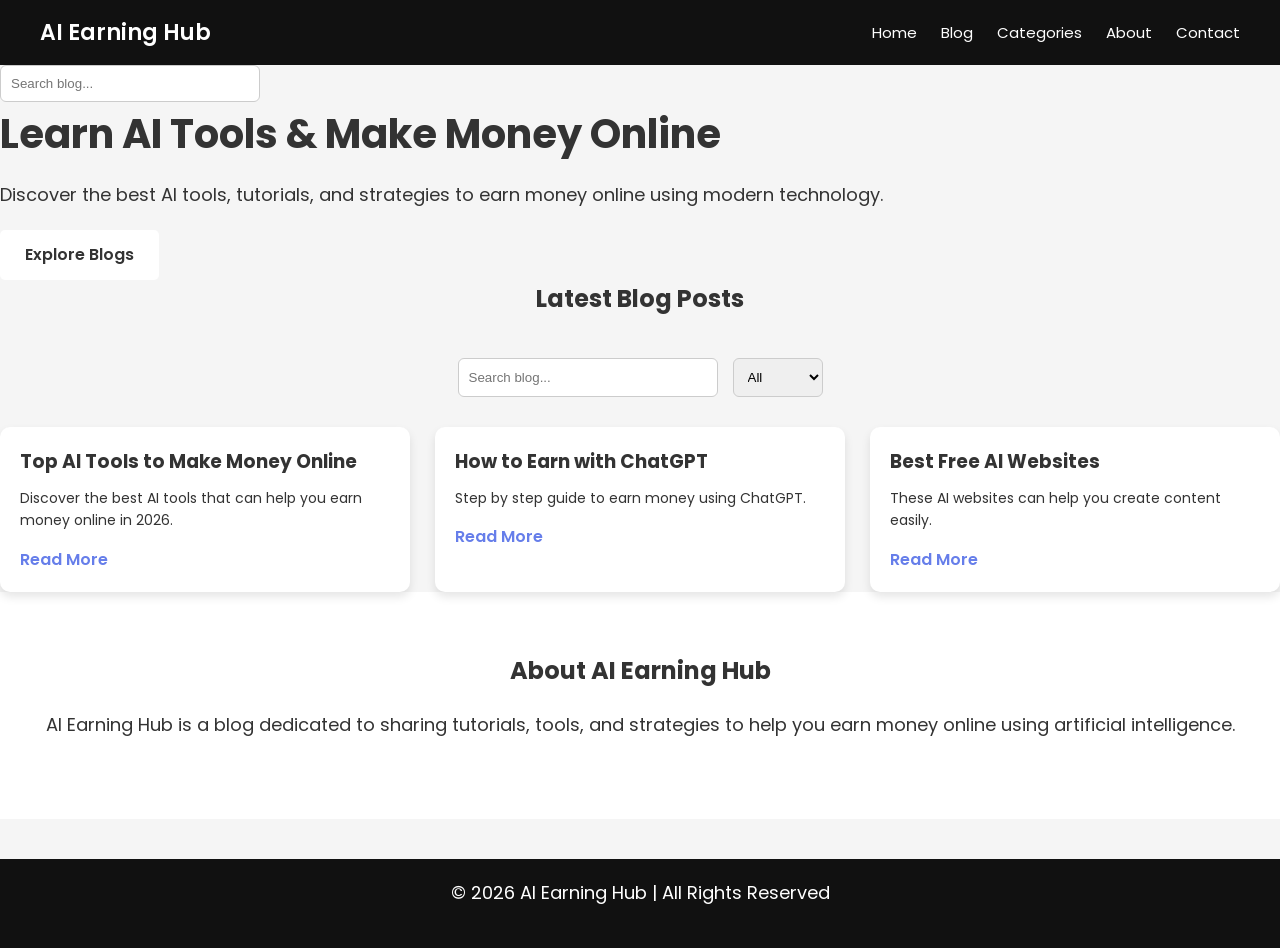
==== index.html @ cedbd027 "Update index.html" ====
<!DOCTYPE html>

<html lang="en">

<head>

<meta charset="UTF-8">
<meta name="viewport" content="width=device-width, initial-scale=1.0">

<title>AI Earning Hub | Learn AI & Online Earning</title>

<link rel="stylesheet" href="css/style.css">

<link href="https://fonts.googleapis.com/css2?family=Poppins:wght@300;400;600&display=swap" rel="stylesheet">
</select>

</head>

<body>
<!-- NAVBAR -->

<header class="navbar">

<div class="logo">
AI Earning Hub
</div>

<nav>

<a href="index.html">Home</a> <a href="blog.html">Blog</a> <a href="#">Categories</a> <a href="#">About</a> <a href="#">Contact</a>

</nav>

</header>

<!-- HERO SECTION -->

<section class="hero">
  <input type="text" id="search" aling="right" placeholder="Search blog...">

<h1>Learn AI Tools & Make Money Online</h1>

<p>
Discover the best AI tools, tutorials, and strategies to earn money online using modern technology.
</p>

<a href="blog.html" class="btn">
Explore Blogs
</a>

<section class="posts">

<h2>Latest Blog Posts</h2>

<div class="filters">

<input type="text" id="search" placeholder="Search blog...">

<select id="category">

<option value="all">All</option>
<option value="AI">AI</option>
<option value="AI Tools">AI Tools</option>

</select>

</div>

<div id="blog-container"></div>

</section>


<!-- ABOUT SECTION -->

<section class="about">

<h2>About AI Earning Hub</h2>

<p>
AI Earning Hub is a blog dedicated to sharing tutorials, tools, and strategies
to help you earn money online using artificial intelligence.
</p>

</section>

<!-- FOOTER -->

<footer>

<p>
© 2026 AI Earning Hub | All Rights Reserved
</p>

</footer>

<script src="js/main.js"></script>

</body>

</html>
---- css/style.css ----
/* RESET */

*{
margin:0;
padding:0;
box-sizing:border-box;
}

/* BODY */

body{
font-family:'Poppins',sans-serif;
background:#f5f5f5;
color:#333;
line-height:1.6;
}

/* NAVBAR */

.navbar{
display:flex;
justify-content:space-between;
align-items:center;
padding:15px 40px;
background:#111;
color:white;
}

.logo{
font-size:22px;
font-weight:600;
}

.navbar nav a{
color:white;
margin-left:20px;
text-decoration:none;
font-size:15px;
}

.navbar nav a:hover

/* HERO SECTION */

.hero{
text-align:center;
padding:100px 20px;
background:linear-gradient(135deg,#667eea,#764ba2);
color:white;
}

.hero h1{
font-size:40px;
margin-bottom:15px;
}

.hero p{
font-size:18px;
margin-bottom:20px;
}

.btn{
display:inline-block;
padding:12px 25px;
background:white;
color:#333;
border-radius:5px;
text-decoration:none;
font-weight:600;
}

.btn:hover

/* POSTS SECTION */

.posts{
padding:60px 40px;
}

.posts h2{
text-align:center;
margin-bottom:40px;
}

/* BLOG GRID */

#blog-container{
display:grid;
grid-template-columns:repeat(auto-fit,minmax(250px,1fr));
gap:25px;
}

/* BLOG CARD */

.card{
background:white;
padding:20px;
border-radius:10px;
box-shadow:0 5px 10px rgba(0,0,0,0.1);
transition:0.3s;
}

.card:hover{
transform:translateY(-5px);
}

.card h3{
margin-bottom:10px;
}

.card p{
font-size:14px;
margin-bottom:15px;
}

.card a{
text-decoration:none;
color:#667eea;
font-weight:600;
}

/* ABOUT */

.about{
background:white;
padding:60px 40px;
text-align:center;
}

.about h2{
margin-bottom:20px;
}

/* FOOTER */

footer{
background:#111;
color:white;
text-align:center;
padding:20px;
margin-top:40px;
}

/* RESPONSIVE */

@media(max-width:768px){

.navbar{
flex-direction:column;
}

.navbar nav{
margin-top:10px;
}

.hero h1{
font-size:28px;
}

.posts{
padding:40px 20px;
}
  .filters{
display:flex;
justify-content:center;
gap:10px;
margin-bottom:30px;
}

#search{
padding:10px;
width:250px;
border-radius:5px;
border:1px solid #ccc;
}

#category{
padding:10px;
border-radius:5px;
border:1px solid #ccc;
}


}
.filters{
display:flex;
justify-content:center;
gap:15px;
margin-bottom:30px;
}

#search{
padding:10px;
width:260px;
border-radius:6px;
border:1px solid #ccc;
}

#category{
padding:10px;
border-radius:6px;
border:1px solid #ccc;
}
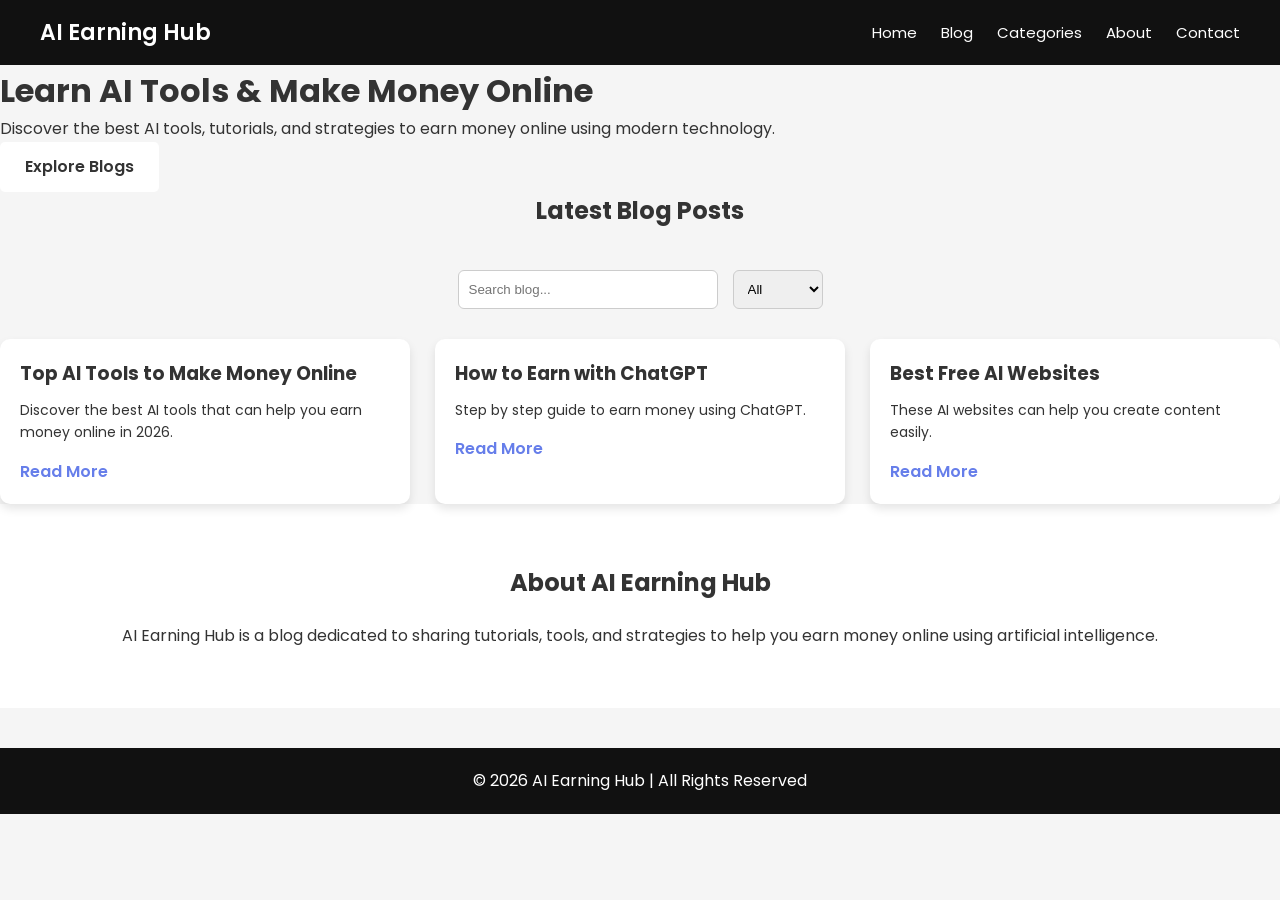
==== commit 234cbdfd: "Update index.html" ====
--- a/index.html
+++ b/index.html
@@ -34,10 +34,6 @@
 </header>
 
 <!-- HERO SECTION -->
-
-<section class="hero">
-  <input type="text" id="search" aling="right" placeholder="Search blog...">
-
 <h1>Learn AI Tools & Make Money Online</h1>
 
 <p>
@@ -105,3 +101,4 @@
 
 
 
+
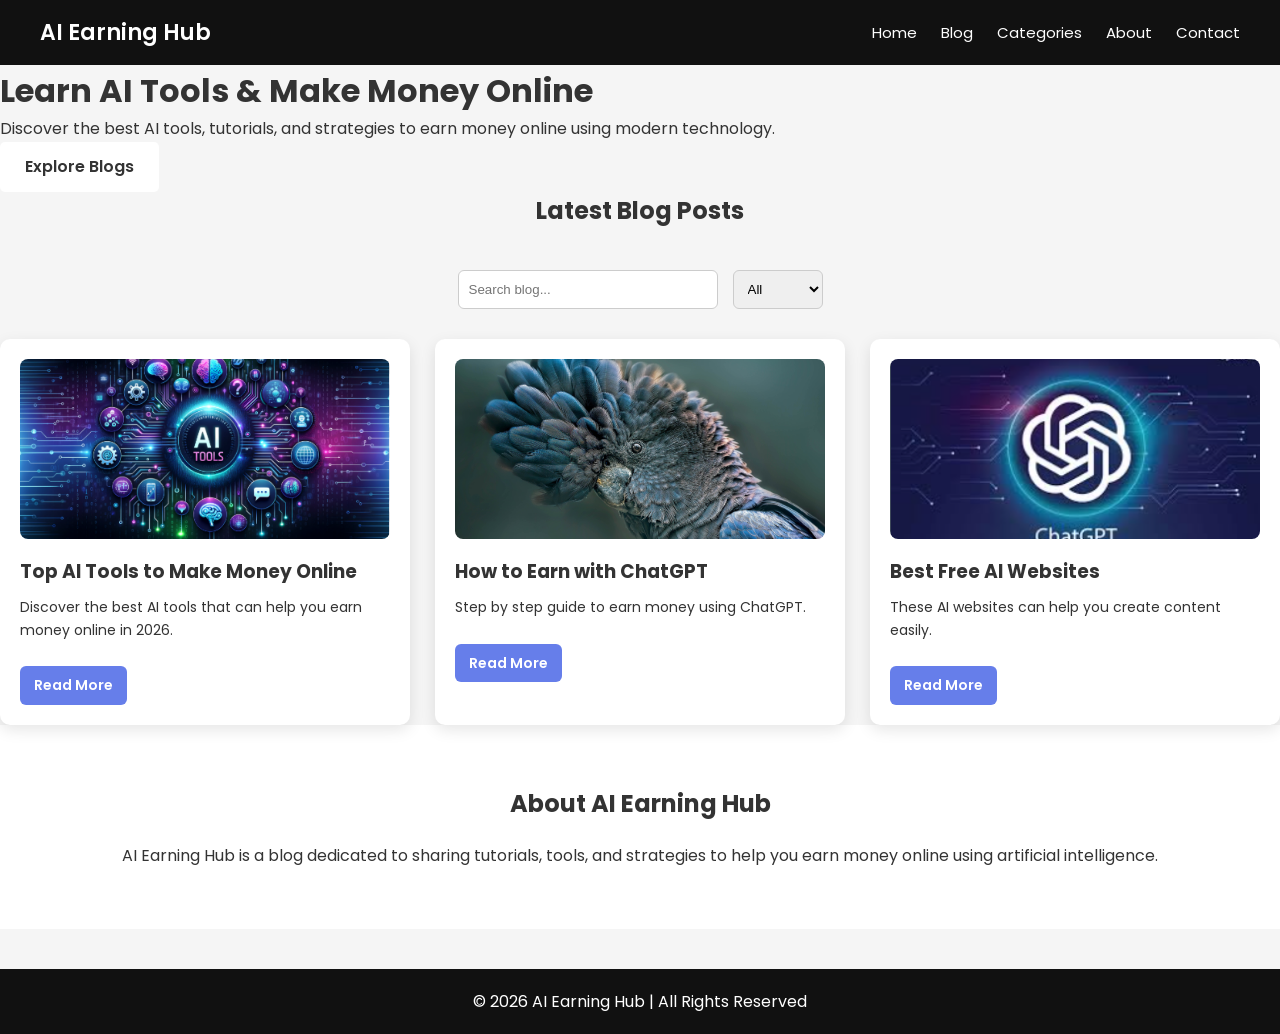
==== commit 6ed3181f: "Update index.html" ====
--- a/index.html
+++ b/index.html
@@ -27,7 +27,7 @@
 
 <nav>
 
-<a href="index.html">Home</a> <a href="blog.html">Blog</a> <a href="#">Categories</a> <a href="#">About</a> <a href="#">Contact</a>
+<a href="index.html">Home</a> <a href="post.html">Blog</a> <a href="#">Categories</a> <a href="#">About</a> <a href="#">Contact</a>
 
 </nav>
 
@@ -102,3 +102,4 @@
 
 
 
+
--- a/css/style.css
+++ b/css/style.css
@@ -1,3 +1,7 @@
+html{
+scroll-behavior:smooth;
+}
+
 /* RESET */
 
 *{
@@ -201,5 +205,69 @@
 border-radius:6px;
 border:1px solid #ccc;
 }
-
-
+.card-img{
+width:100%;
+height:180px;
+object-fit:cover;
+border-radius:8px;
+margin-bottom:10px;
+}
+
+.card-img{
+width:100%;
+height:180px;
+object-fit:cover;
+border-radius:8px;
+margin-bottom:10px;
+}
+.card{
+background:white;
+padding:20px;
+border-radius:10px;
+box-shadow:0 5px 15px rgba(0,0,0,0.1);
+transition:0.3s;
+}
+
+.card:hover{
+transform:translateY(-8px);
+box-shadow:0 10px 25px rgba(0,0,0,0.2);
+}
+.card a{
+display:inline-block;
+margin-top:10px;
+text-decoration:none;
+background:#667eea;
+color:white;
+padding:8px 14px;
+border-radius:6px;
+font-size:14px;
+}
+
+.card a:hover
+.card-img{
+width:100%;
+height:180px;
+object-fit:cover;
+border-radius:8px;
+margin-bottom:10px;
+transition:0.3s;
+}
+
+.card-img:hover{
+transform:scale(1.05);
+}
+
+.post-container{
+max-width:800px;
+margin:auto;
+padding:40px;
+background:white;
+}
+
+.post-img{
+width:100%;
+border-radius:10px;
+margin:20px 0;
+}
+
+
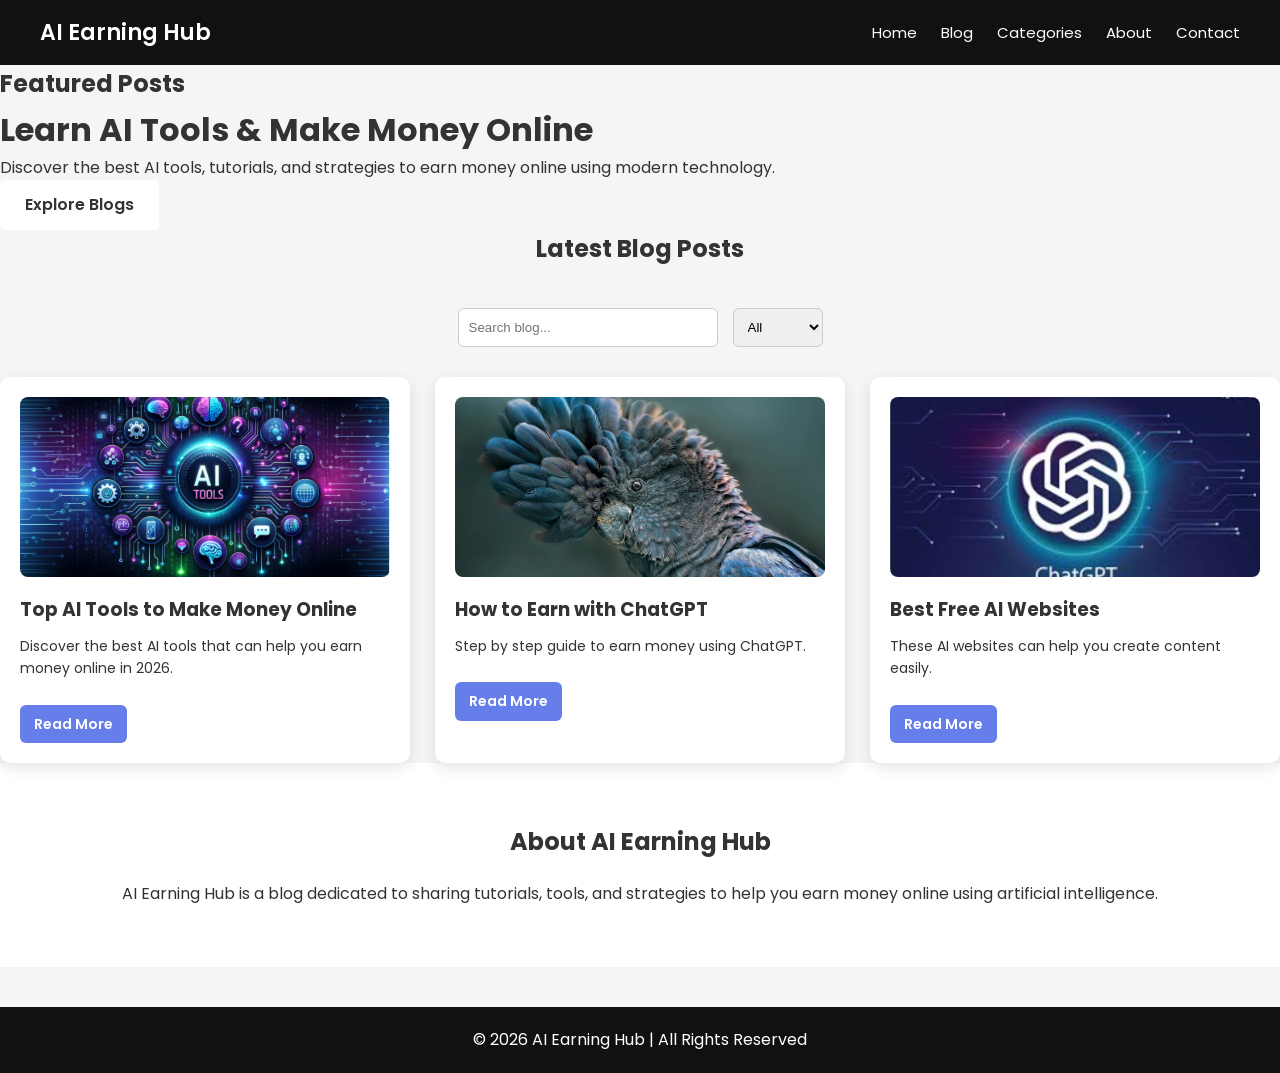
==== commit e469bb45: "Update index.html" ====
--- a/index.html
+++ b/index.html
@@ -34,6 +34,14 @@
 </header>
 
 <!-- HERO SECTION -->
+  <section class="featured">
+
+<h2>Featured Posts</h2>
+
+<div id="featured-posts"></div>
+
+</section>
+
 <h1>Learn AI Tools & Make Money Online</h1>
 
 <p>
@@ -103,3 +111,4 @@
 
 
 
+
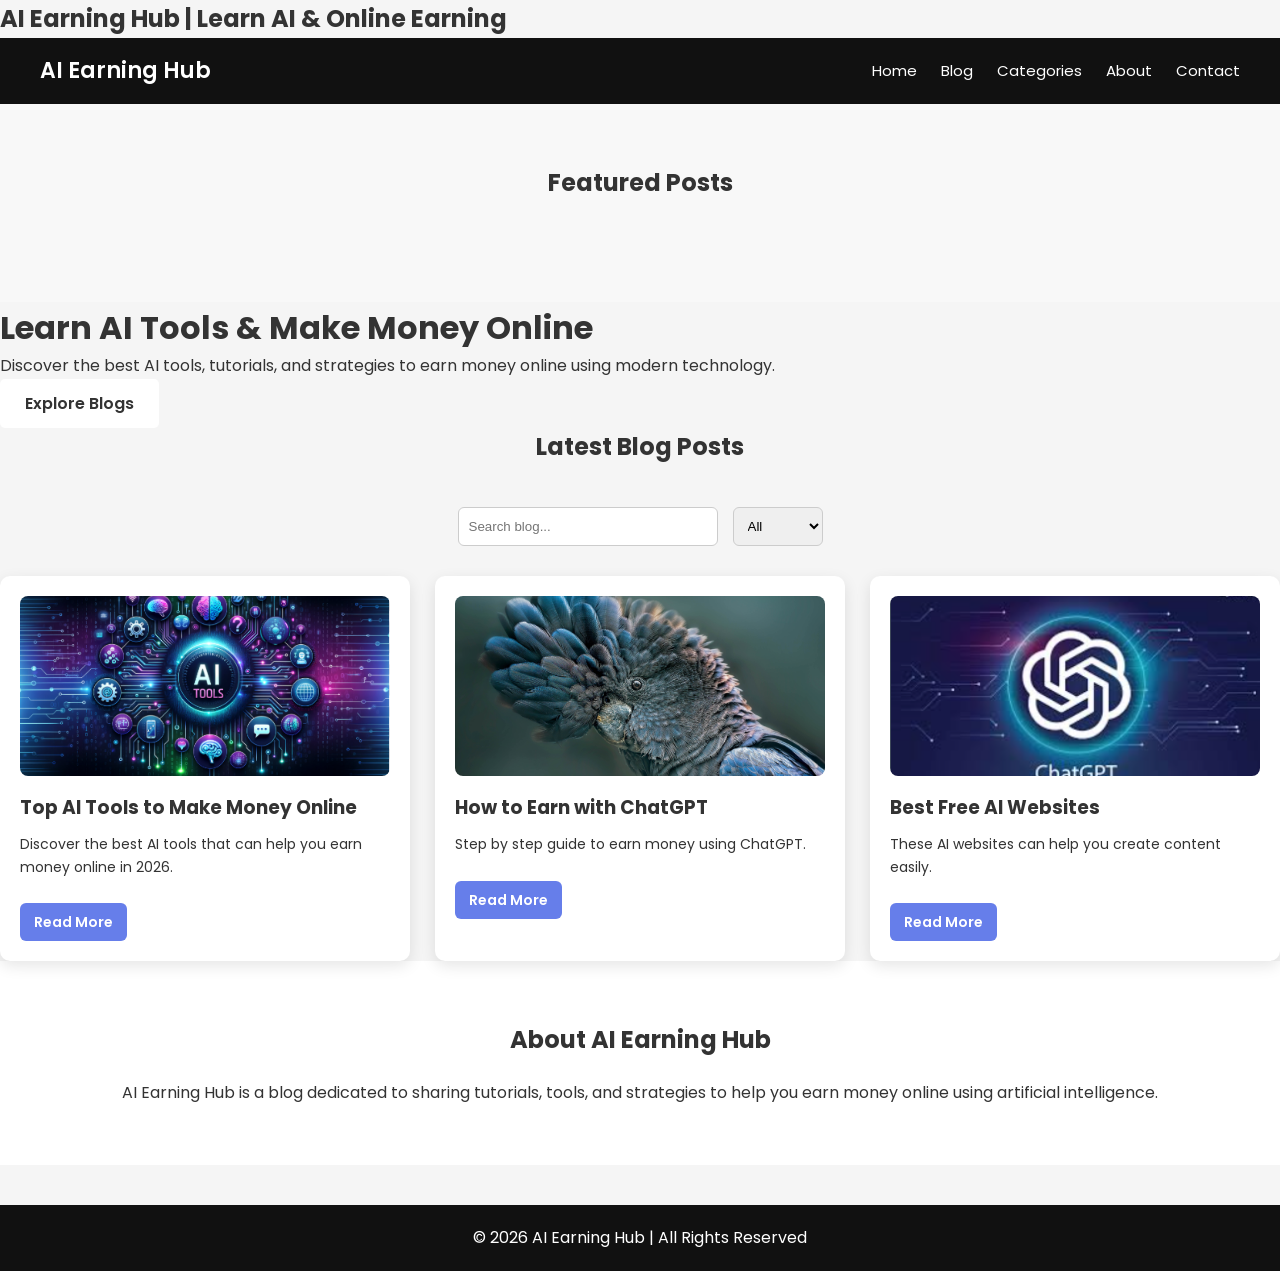
==== commit 0e18b246: "Update index.html" ====
--- a/index.html
+++ b/index.html
@@ -7,7 +7,7 @@
 <meta charset="UTF-8">
 <meta name="viewport" content="width=device-width, initial-scale=1.0">
 
-<title>AI Earning Hub | Learn AI & Online Earning</title>
+<h2>AI Earning Hub | Learn AI & Online Earning</h2>
 
 <link rel="stylesheet" href="css/style.css">
 
@@ -112,3 +112,4 @@
 
 
 
+
--- a/css/style.css
+++ b/css/style.css
@@ -270,4 +270,20 @@
 margin:20px 0;
 }
 
-
+.featured{
+padding:60px 40px;
+background:#f8f8f8;
+}
+
+.featured h2{
+text-align:center;
+margin-bottom:40px;
+}
+
+#featured-posts{
+display:grid;
+grid-template-columns:repeat(auto-fit,minmax(250px,1fr));
+gap:25px;
+}
+
+
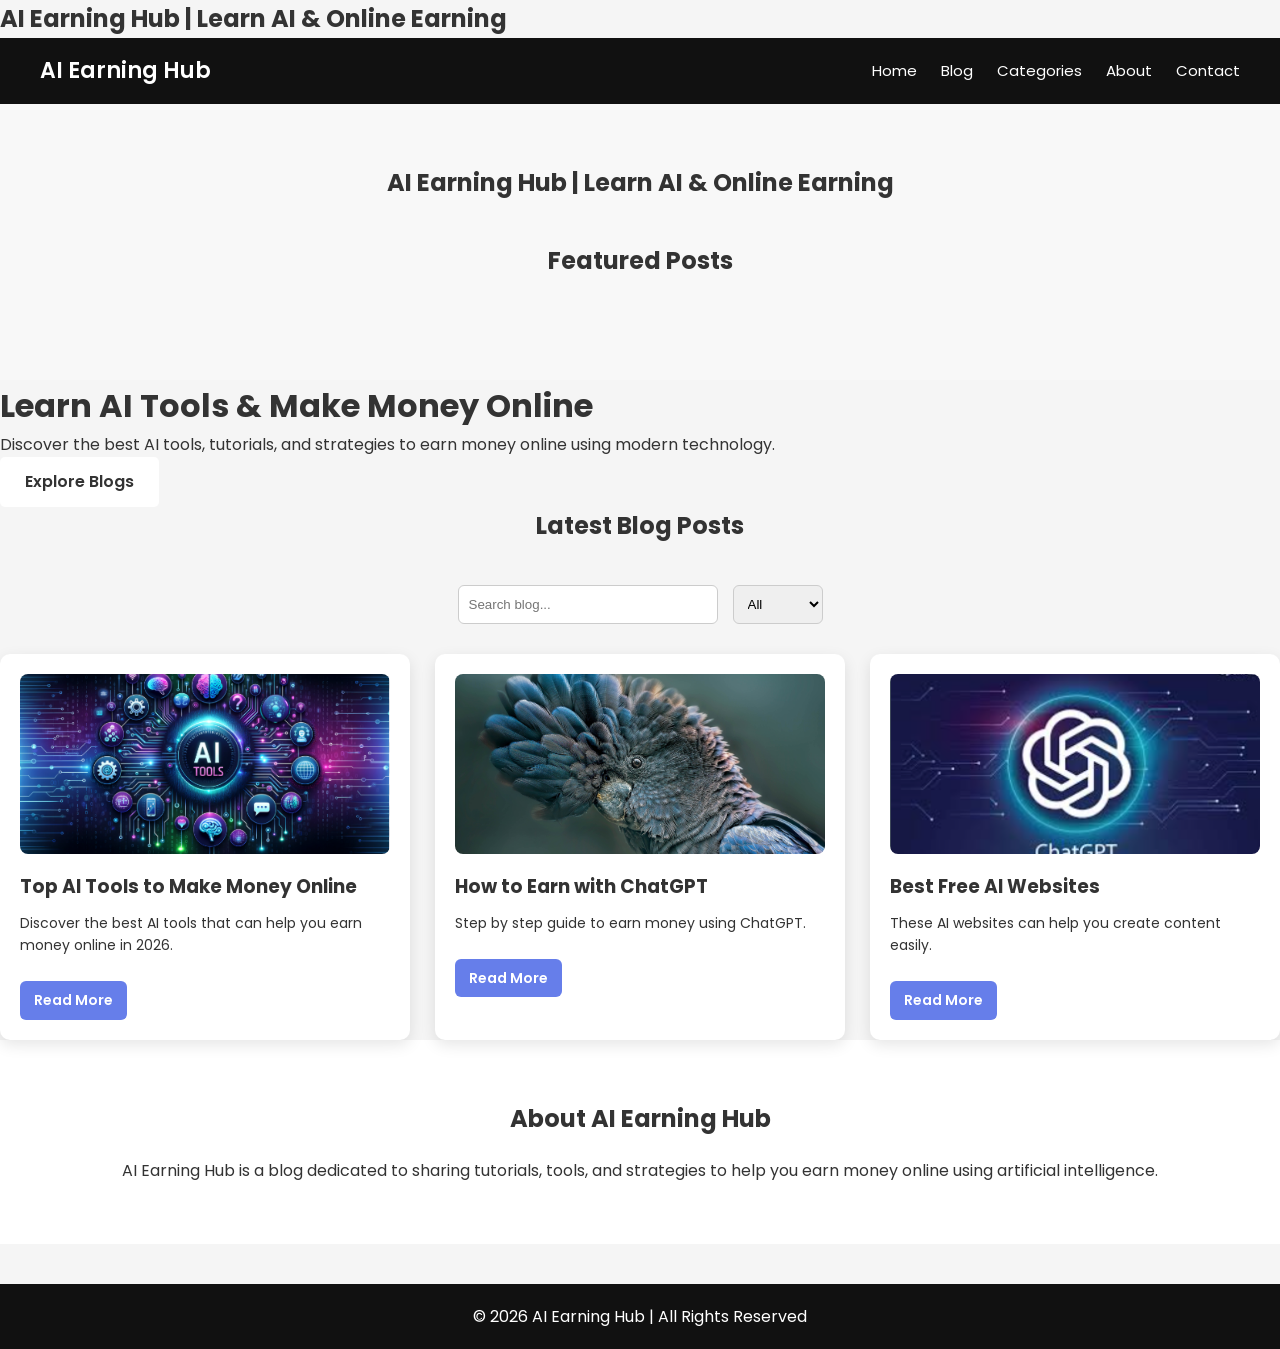
==== commit c1da87bd: "Update index.html" ====
--- a/index.html
+++ b/index.html
@@ -35,6 +35,7 @@
 
 <!-- HERO SECTION -->
   <section class="featured">
+  <h2>AI Earning Hub | Learn AI & Online Earning</h2>
 
 <h2>Featured Posts</h2>
 
@@ -113,3 +114,4 @@
 
 
 
+
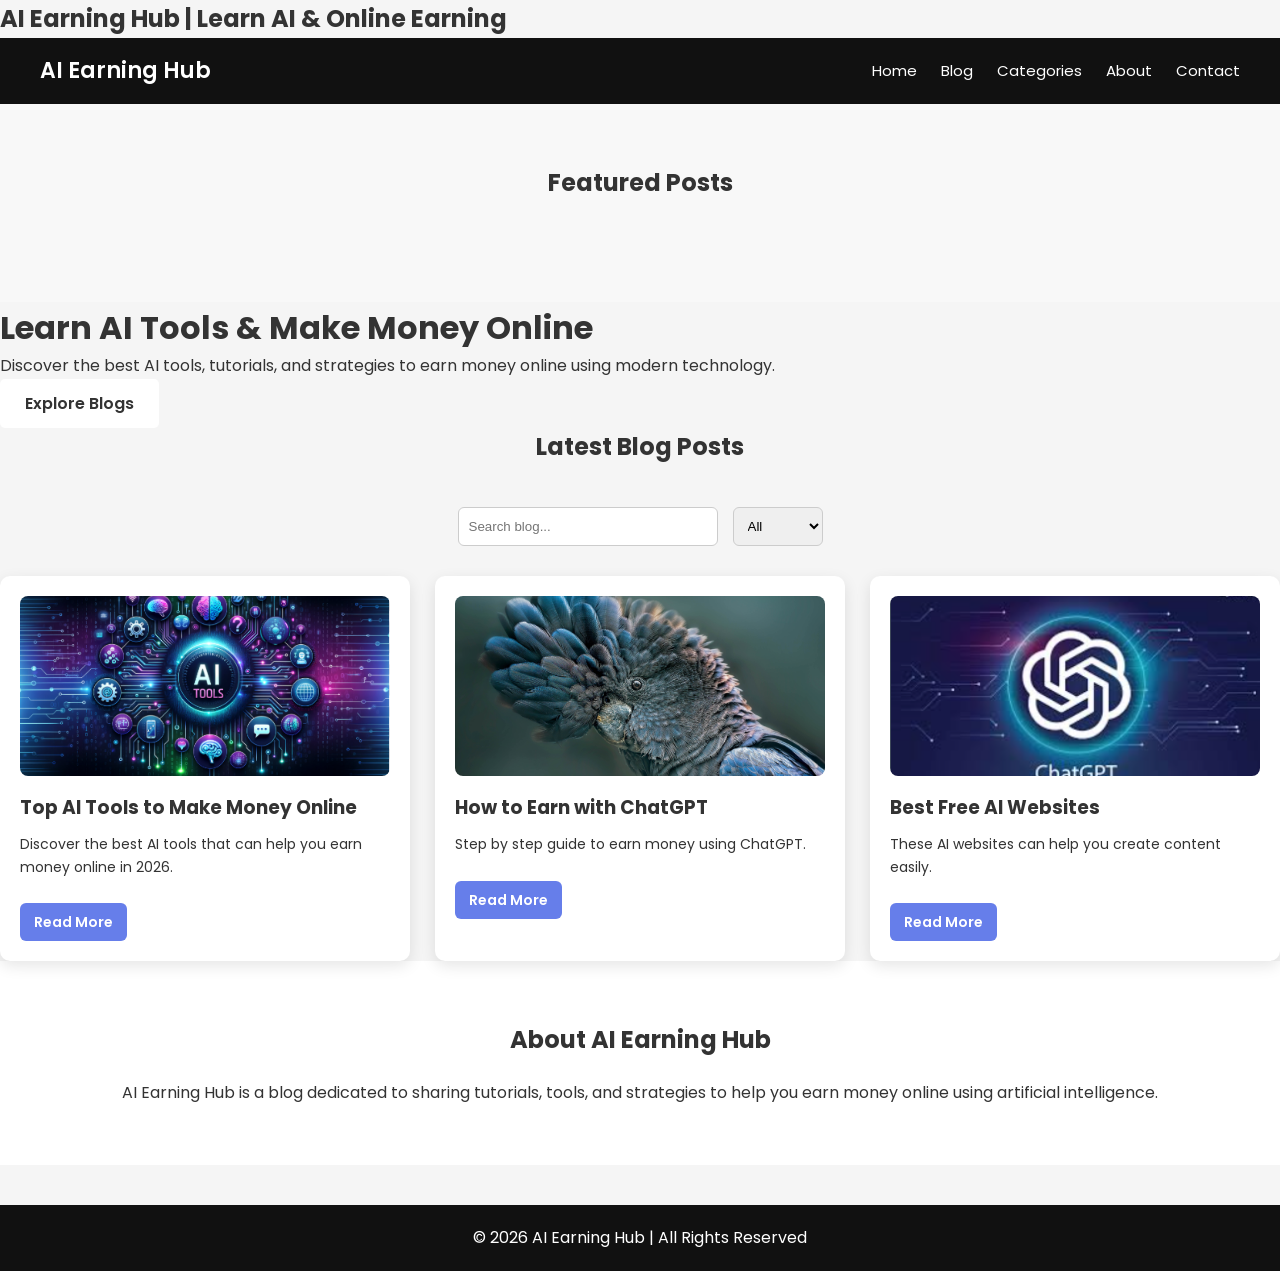
==== commit 8944e033: "Update index.html" ====
--- a/index.html
+++ b/index.html
@@ -35,8 +35,6 @@
 
 <!-- HERO SECTION -->
   <section class="featured">
-  <h2>AI Earning Hub | Learn AI & Online Earning</h2>
-
 <h2>Featured Posts</h2>
 
 <div id="featured-posts"></div>
@@ -115,3 +113,4 @@
 
 
 
+
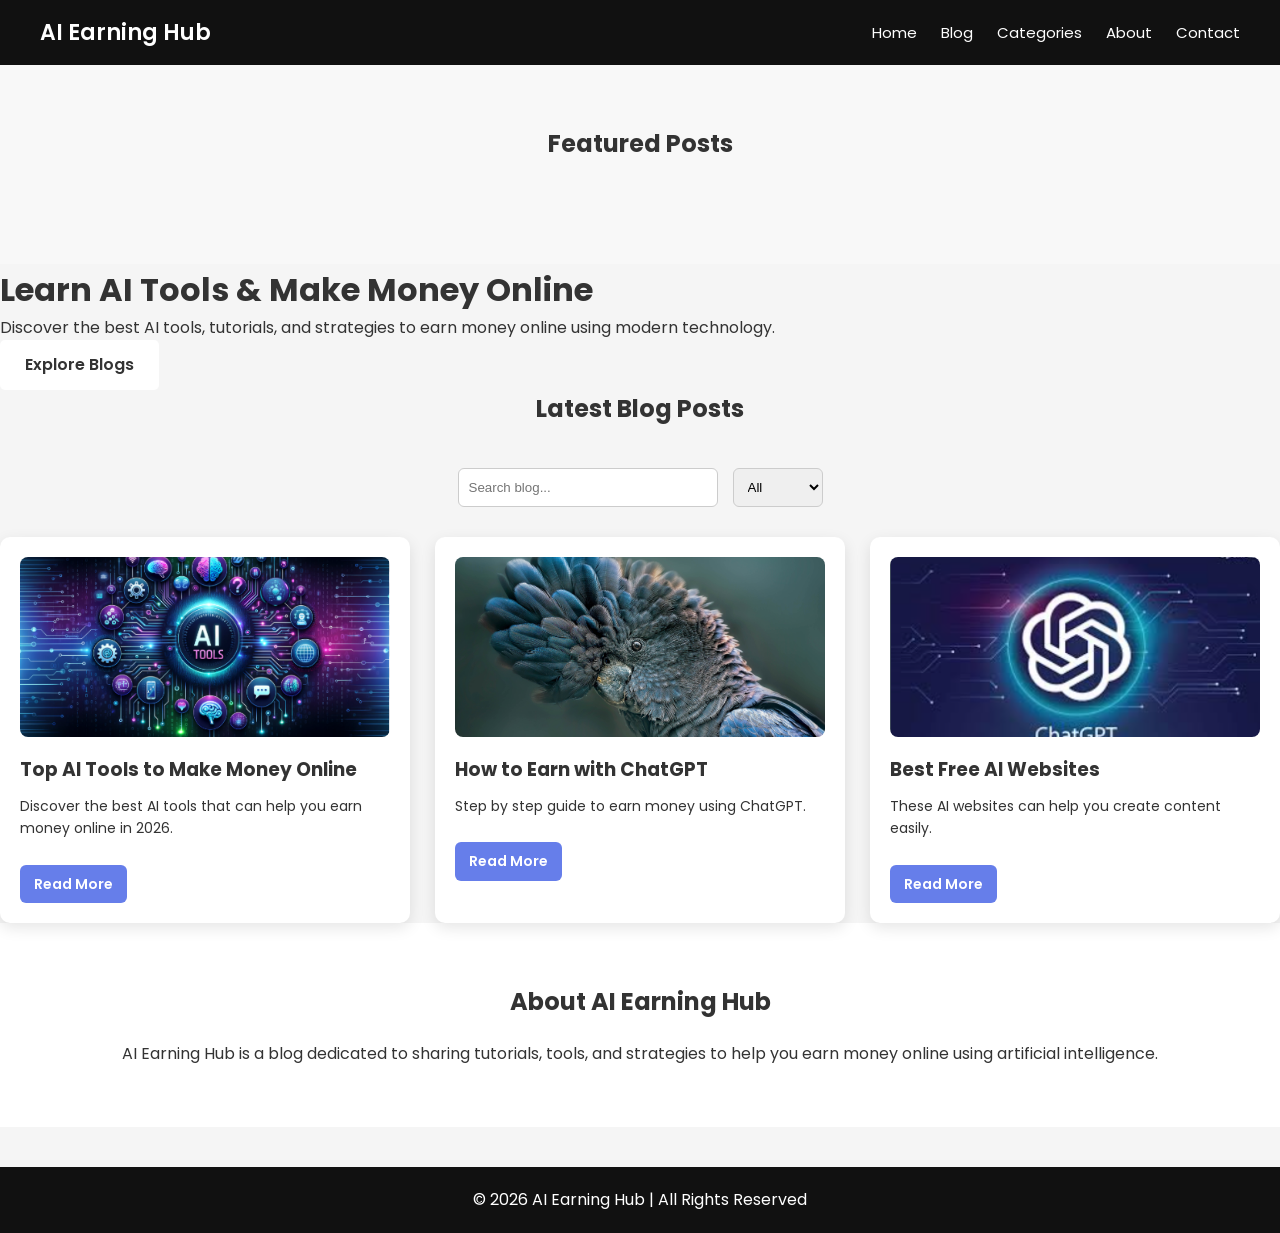
==== commit 00855d6f: "Update index.html" ====
--- a/index.html
+++ b/index.html
@@ -7,7 +7,7 @@
 <meta charset="UTF-8">
 <meta name="viewport" content="width=device-width, initial-scale=1.0">
 
-<h2>AI Earning Hub | Learn AI & Online Earning</h2>
+<title>AI Earning Hub | Learn AI & Online Earning</title>
 
 <link rel="stylesheet" href="css/style.css">
 
@@ -114,3 +114,4 @@
 
 
 
+
